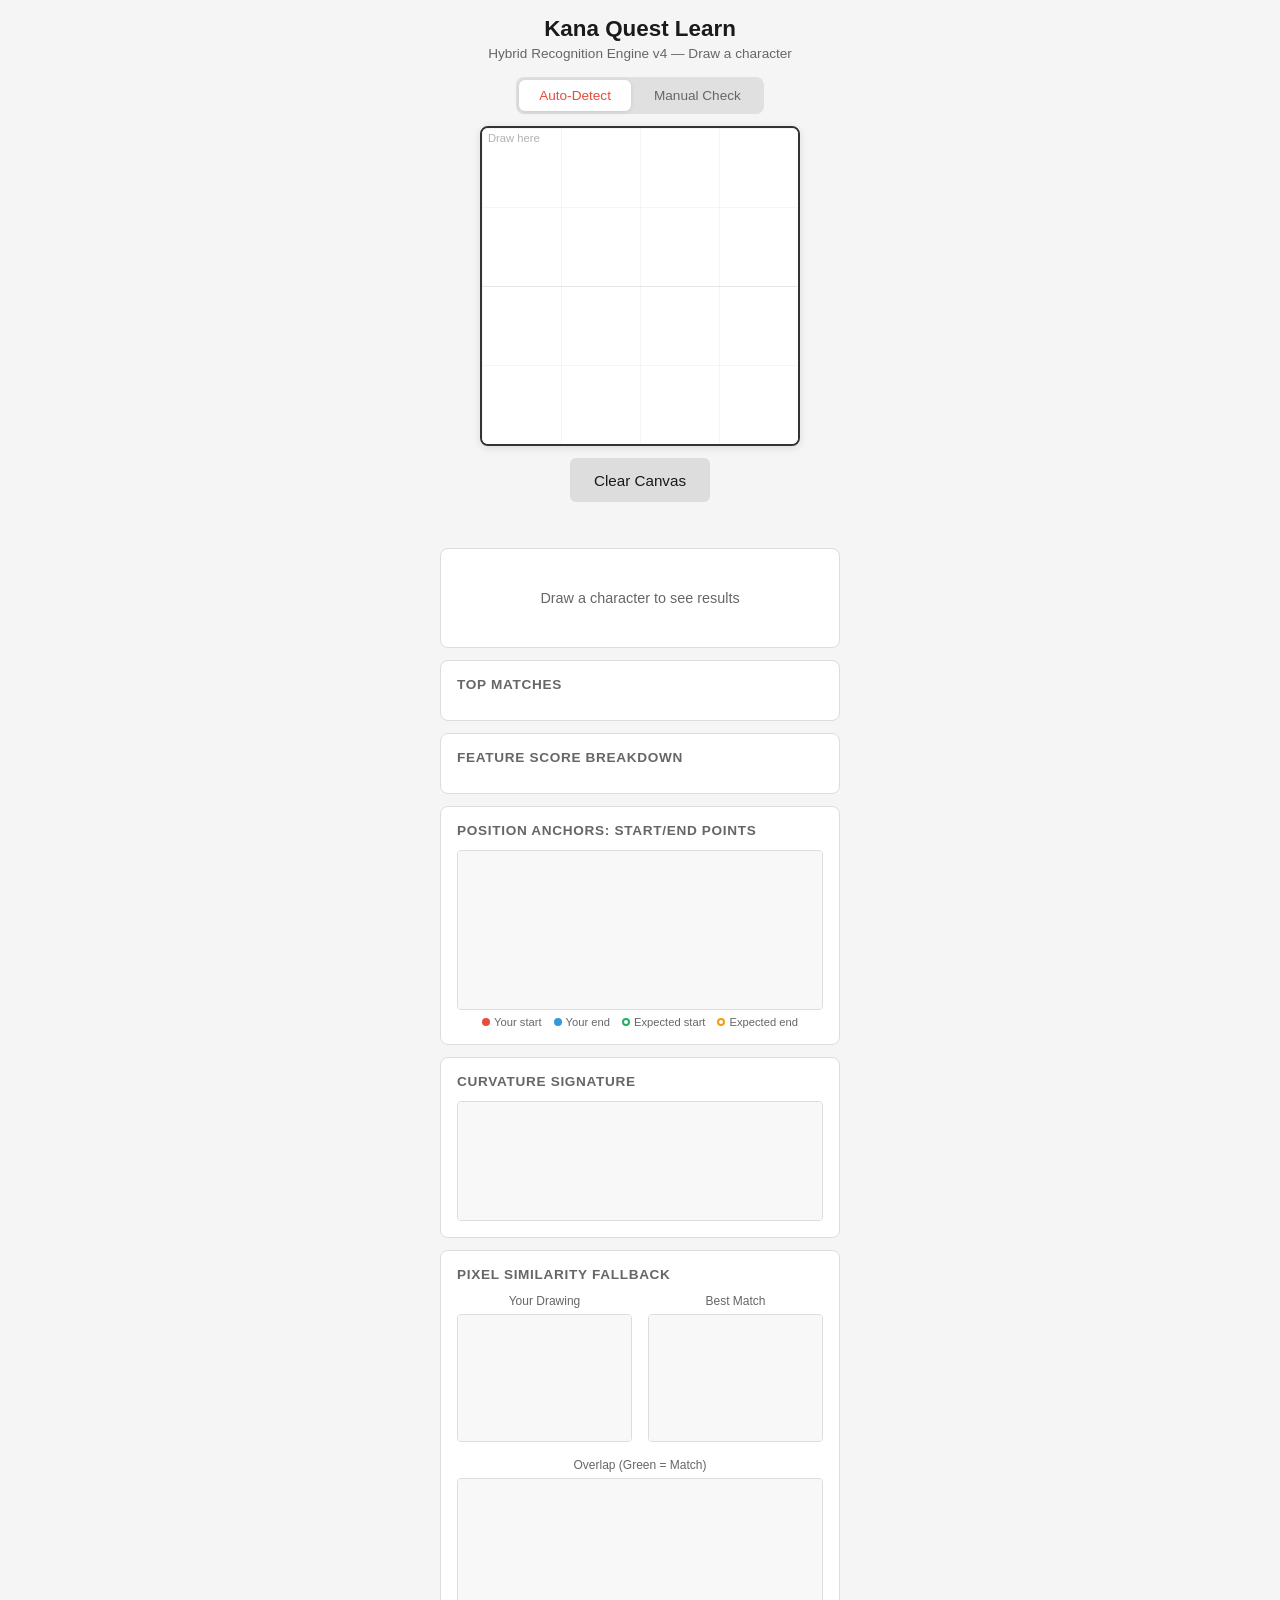
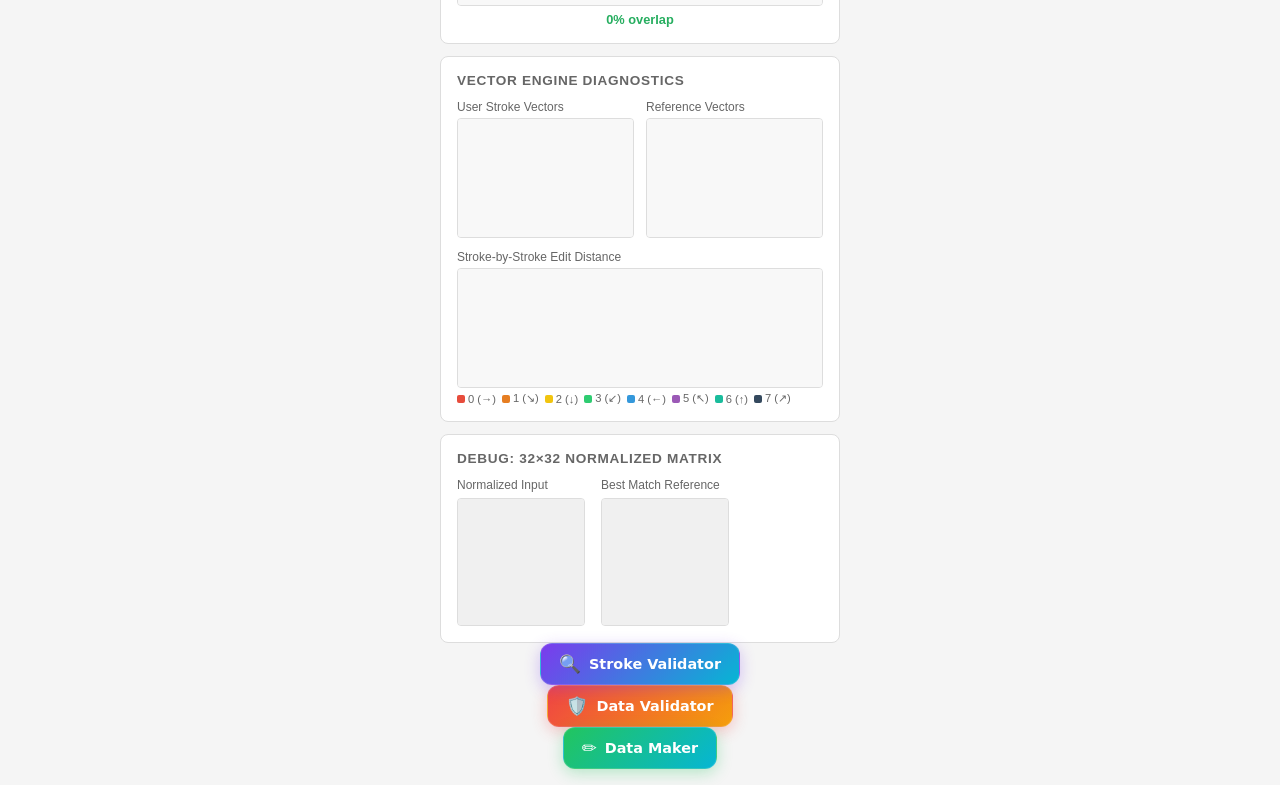
==== index.html @ 8e15015d "V4-04 Fixed Data.js" ====
<!DOCTYPE html>
<html lang="en">
<head>
    <meta charset="UTF-8">
    <meta name="viewport" content="width=device-width, initial-scale=1.0, maximum-scale=1.0, user-scalable=no">
    <title>Kana Quest Learn — Hybrid Recognition Engine v4</title>
    <style>
        *, *::before, *::after {
            box-sizing: border-box;
            margin: 0;
            padding: 0;
        }

        :root {
            --bg: #f5f5f5;
            --surface: #ffffff;
            --text: #1a1a1a;
            --text-secondary: #666666;
            --accent: #e74c3c;
            --accent-hover: #c0392b;
            --accent-light: #fdf2f2;
            --border: #dddddd;
            --canvas-bg: #ffffff;
            --canvas-border: #333333;
            --match-bar: #e74c3c;
            --match-bar-bg: #eeeeee;
            --warning: #f39c12;
            --success: #27ae60;
            --info: #3498db;
            --toggle-bg: #e0e0e0;
            --toggle-active: #e74c3c;
        }

        body {
            font-family: -apple-system, BlinkMacSystemFont, 'Segoe UI', Roboto, 'Helvetica Neue', Arial, sans-serif;
            background: var(--bg);
            color: var(--text);
            min-height: 100vh;
            display: flex;
            flex-direction: column;
            align-items: center;
            padding: 16px;
            overflow-x: hidden;
            -webkit-tap-highlight-color: transparent;
            overscroll-behavior: none;
        }

        h1 {
            font-size: 1.4rem;
            font-weight: 600;
            margin-bottom: 4px;
            text-align: center;
        }

        .subtitle {
            font-size: 0.85rem;
            color: var(--text-secondary);
            margin-bottom: 16px;
            text-align: center;
        }

        /* ===== MODE TOGGLE ===== */
        .mode-toggle-section {
            width: 100%;
            max-width: 400px;
            margin-bottom: 12px;
            display: flex;
            justify-content: center;
        }

        .mode-toggle {
            display: flex;
            background: var(--toggle-bg);
            border-radius: 8px;
            padding: 3px;
            gap: 3px;
        }

        .mode-btn {
            padding: 8px 20px;
            border: none;
            border-radius: 6px;
            font-size: 0.85rem;
            font-weight: 500;
            cursor: pointer;
            transition: all 0.25s cubic-bezier(0.4, 0, 0.2, 1);
            background: transparent;
            color: var(--text-secondary);
            position: relative;
            z-index: 1;
            -webkit-appearance: none;
            touch-action: manipulation;
        }

        .mode-btn.active {
            background: var(--surface);
            color: var(--accent);
            box-shadow: 0 1px 4px rgba(0,0,0,0.1);
        }

        /* ===== CANVAS ===== */
        .canvas-section {
            width: 100%;
            max-width: 400px;
            display: flex;
            flex-direction: column;
            align-items: center;
            gap: 12px;
        }

        .canvas-wrapper {
            position: relative;
            width: 100%;
            aspect-ratio: 1 / 1;
            max-width: 320px;
            max-height: 320px;
            background: var(--canvas-bg);
            border: 2px solid var(--canvas-border);
            border-radius: 8px;
            overflow: hidden;
            touch-action: none;
            cursor: crosshair;
            box-shadow: 0 2px 8px rgba(0,0,0,0.1);
            user-select: none;
            -webkit-user-select: none;
        }

        canvas {
            display: block;
            width: 100%;
            height: 100%;
            touch-action: none;
        }

        .canvas-wrapper::before {
            content: '';
            position: absolute;
            top: 0; left: 0; right: 0; bottom: 0;
            pointer-events: none;
            background-image:
                linear-gradient(to right, rgba(0,0,0,0.04) 1px, transparent 1px),
                linear-gradient(to bottom, rgba(0,0,0,0.04) 1px, transparent 1px);
            background-size: 25% 25%;
            z-index: 1;
        }

        .canvas-wrapper::after {
            content: '';
            position: absolute;
            top: 50%; left: 0; right: 0;
            height: 1px;
            background: rgba(0,0,0,0.06);
            pointer-events: none;
            z-index: 1;
        }

        .guide-label {
            position: absolute;
            top: 4px; left: 6px;
            font-size: 0.7rem;
            color: var(--text-secondary);
            opacity: 0.5;
            pointer-events: none;
            z-index: 2;
        }

        /* ===== LIVE FEEDBACK OVERLAY ===== */
        .live-feedback-overlay {
            position: absolute;
            top: 4px; right: 6px;
            background: rgba(255,255,255,0.92);
            border: 1px solid var(--border);
            border-radius: 6px;
            padding: 6px 10px;
            font-size: 0.75rem;
            z-index: 3;
            pointer-events: none;
            opacity: 0;
            transition: opacity 0.2s ease;
            max-width: 140px;
        }

        .live-feedback-overlay.active {
            opacity: 1;
        }

        .live-feedback-title {
            font-weight: 600;
            color: var(--text-secondary);
            margin-bottom: 3px;
            font-size: 0.7rem;
            text-transform: uppercase;
            letter-spacing: 0.03em;
        }

        .live-guess-item {
            display: flex;
            align-items: center;
            gap: 6px;
            padding: 1px 0;
        }

        .live-guess-char {
            font-size: 1rem;
            font-family: 'Noto Sans JP', sans-serif;
            width: 20px;
            text-align: center;
        }

        .live-guess-bar {
            flex: 1;
            height: 4px;
            background: var(--match-bar-bg);
            border-radius: 2px;
            overflow: hidden;
        }

        .live-guess-bar-fill {
            height: 100%;
            background: var(--accent);
            border-radius: 2px;
            transition: width 0.2s ease;
        }

        .live-guess-pct {
            font-size: 0.65rem;
            color: var(--text-secondary);
            width: 26px;
            text-align: right;
        }

        /* ===== CONTROLS ===== */
        .controls {
            display: flex;
            gap: 12px;
            width: 100%;
            justify-content: center;
            min-height: 44px;
        }

        .btn {
            padding: 10px 24px;
            border: none;
            border-radius: 6px;
            font-size: 0.95rem;
            font-weight: 500;
            cursor: pointer;
            transition: all 0.2s cubic-bezier(0.4, 0, 0.2, 1);
            -webkit-appearance: none;
            touch-action: manipulation;
            opacity: 1;
            transform: scale(1);
        }

        .btn.hidden {
            opacity: 0;
            transform: scale(0.9);
            pointer-events: none;
            position: absolute;
        }

        .btn-primary {
            background: var(--accent);
            color: white;
        }

        .btn-primary:hover { background: var(--accent-hover); }
        .btn-primary:active { transform: scale(0.96); }

        .btn-secondary {
            background: var(--border);
            color: var(--text);
        }

        .btn-secondary:hover { background: #cccccc; }
        .btn-secondary:active { transform: scale(0.96); }

        .btn-success {
            background: var(--success);
            color: white;
        }

        .btn-success:hover { background: #219a52; }

        .btn-small {
            padding: 6px 14px;
            font-size: 0.8rem;
        }

        /* ===== LISTENING BADGE ===== */
        .listening-badge {
            font-size: 0.75rem;
            color: var(--text-secondary);
            display: flex;
            align-items: center;
            justify-content: center;
            gap: 6px;
            margin-top: 4px;
            transition: opacity 0.2s ease;
        }

        .status-indicator {
            display: inline-block;
            width: 8px;
            height: 8px;
            border-radius: 50%;
        }

        .status-listening { background: #e74c3c; animation: pulse 1s infinite; }

        @keyframes pulse {
            0%, 100% { opacity: 1; }
            50% { opacity: 0.4; }
        }

        /* ===== RESULT SECTION ===== */
        .result-section {
            width: 100%;
            max-width: 400px;
            margin-top: 16px;
            padding: 16px;
            background: var(--surface);
            border-radius: 8px;
            border: 1px solid var(--border);
            text-align: center;
            min-height: 100px;
            display: flex;
            flex-direction: column;
            align-items: center;
            justify-content: center;
            gap: 8px;
        }

        .result-placeholder {
            color: var(--text-secondary);
            font-size: 0.9rem;
        }

        .top-match {
            display: none;
            flex-direction: column;
            align-items: center;
            gap: 6px;
            width: 100%;
            animation: fadeIn 0.2s ease;
        }

        .top-match.active { display: flex; }

        @keyframes fadeIn {
            from { opacity: 0; transform: translateY(4px); }
            to { opacity: 1; transform: translateY(0); }
        }

        .match-char {
            font-size: 4rem;
            line-height: 1;
            font-family: 'Noto Sans JP', 'Hiragino Sans', 'Yu Gothic', sans-serif;
        }

        .match-info {
            display: flex;
            align-items: center;
            gap: 12px;
            flex-wrap: wrap;
            justify-content: center;
        }

        .match-name { font-size: 1rem; font-weight: 500; }

        .match-reading {
            font-size: 0.9rem;
            color: var(--text-secondary);
            background: var(--bg);
            padding: 2px 10px;
            border-radius: 12px;
        }

        .btn-speak {
            background: none;
            border: 1px solid var(--border);
            border-radius: 50%;
            width: 36px;
            height: 36px;
            display: flex;
            align-items: center;
            justify-content: center;
            cursor: pointer;
            font-size: 1rem;
            transition: all 0.15s ease;
            touch-action: manipulation;
        }

        .btn-speak:hover {
            background: var(--bg);
            border-color: var(--accent);
        }

        .match-confidence {
            font-size: 0.85rem;
            color: var(--text-secondary);
        }

        .match-confidence strong { color: var(--accent); }

        .stroke-meta {
            font-size: 0.75rem;
            color: var(--text-secondary);
            margin-top: 2px;
        }

        .stroke-meta .mismatch { color: var(--warning); }

        /* ===== CORRECTION BAR ===== */
        .correction-bar {
            display: none;
            flex-direction: column;
            gap: 8px;
            width: 100%;
            padding-top: 8px;
            border-top: 1px solid var(--border);
            margin-top: 4px;
        }

        .correction-bar.active { display: flex; }

        .correction-label {
            font-size: 0.8rem;
            color: var(--text-secondary);
        }

        .correction-grid {
            display: flex;
            flex-wrap: wrap;
            gap: 6px;
            justify-content: center;
        }

        .correction-btn {
            width: 40px;
            height: 40px;
            border: 1px solid var(--border);
            border-radius: 6px;
            background: var(--surface);
            font-size: 1.4rem;
            font-family: 'Noto Sans JP', sans-serif;
            cursor: pointer;
            transition: all 0.15s ease;
            display: flex;
            align-items: center;
            justify-content: center;
        }

        .correction-btn:hover {
            border-color: var(--accent);
            background: var(--accent-light);
        }

        .correction-btn:active { transform: scale(0.95); }

        /* ===== STATS SECTION ===== */
        .stats-section {
            width: 100%;
            max-width: 400px;
            margin-top: 12px;
            padding: 16px;
            background: var(--surface);
            border-radius: 8px;
            border: 1px solid var(--border);
        }

        .stats-title {
            font-size: 0.85rem;
            font-weight: 600;
            color: var(--text-secondary);
            text-transform: uppercase;
            letter-spacing: 0.05em;
            margin-bottom: 12px;
        }

        .stats-list {
            display: flex;
            flex-direction: column;
            gap: 8px;
        }

        .stat-item {
            display: flex;
            align-items: center;
            gap: 10px;
            animation: fadeIn 0.2s ease;
        }

        .stat-char {
            width: 32px;
            text-align: center;
            font-size: 1.4rem;
            font-family: 'Noto Sans JP', sans-serif;
            flex-shrink: 0;
        }

        .stat-bar-wrapper {
            flex: 1;
            height: 24px;
            background: var(--match-bar-bg);
            border-radius: 4px;
            overflow: hidden;
            position: relative;
        }

        .stat-bar {
            height: 100%;
            background: var(--match-bar);
            border-radius: 4px;
            transition: width 0.4s cubic-bezier(0.4, 0, 0.2, 1);
            min-width: 2px;
        }

        .stat-percent {
            position: absolute;
            right: 6px;
            top: 50%;
            transform: translateY(-50%);
            font-size: 0.75rem;
            font-weight: 600;
            color: var(--text);
        }

        .stat-reading {
            font-size: 0.75rem;
            color: var(--text-secondary);
            width: 50px;
            text-align: right;
            flex-shrink: 0;
        }

        /* ===== FEATURE SCORE BREAKDOWN ===== */
        .feature-section {
            width: 100%;
            max-width: 400px;
            margin-top: 12px;
            padding: 16px;
            background: var(--surface);
            border-radius: 8px;
            border: 1px solid var(--border);
        }

        .feature-grid {
            display: grid;
            grid-template-columns: repeat(2, 1fr);
            gap: 10px;
        }

        .feature-item {
            display: flex;
            flex-direction: column;
            gap: 4px;
        }

        .feature-label {
            font-size: 0.75rem;
            color: var(--text-secondary);
            display: flex;
            justify-content: space-between;
        }

        .feature-score {
            font-weight: 600;
            color: var(--text);
        }

        .feature-bar {
            height: 6px;
            background: var(--match-bar-bg);
            border-radius: 3px;
            overflow: hidden;
        }

        .feature-bar-fill {
            height: 100%;
            border-radius: 3px;
            transition: width 0.4s ease;
        }

        .feature-bar-fill.good { background: var(--success); }
        .feature-bar-fill.ok { background: var(--warning); }
        .feature-bar-fill.bad { background: var(--accent); }

        /* ===== POSITION ANCHOR DEBUG ===== */
        .position-section {
            width: 100%;
            max-width: 400px;
            margin-top: 12px;
            padding: 16px;
            background: var(--surface);
            border-radius: 8px;
            border: 1px solid var(--border);
        }

        .position-canvas {
            border: 1px solid var(--border);
            border-radius: 4px;
            width: 100%;
            height: 160px;
            background: #f8f8f8;
        }

        .position-legend {
            display: flex;
            gap: 12px;
            font-size: 0.7rem;
            color: var(--text-secondary);
            margin-top: 6px;
            justify-content: center;
        }

        .position-legend span {
            display: inline-flex;
            align-items: center;
            gap: 4px;
        }

        .legend-dot {
            width: 8px;
            height: 8px;
            border-radius: 50%;
            display: inline-block;
        }

        /* ===== CURVATURE DEBUG ===== */
        .curvature-section {
            width: 100%;
            max-width: 400px;
            margin-top: 12px;
            padding: 16px;
            background: var(--surface);
            border-radius: 8px;
            border: 1px solid var(--border);
        }

        .curvature-canvas {
            border: 1px solid var(--border);
            border-radius: 4px;
            width: 100%;
            height: 120px;
            background: #f8f8f8;
        }

        /* ===== PIXEL OVERLAY DEBUG ===== */
        .pixel-section {
            width: 100%;
            max-width: 400px;
            margin-top: 12px;
            padding: 16px;
            background: var(--surface);
            border-radius: 8px;
            border: 1px solid var(--border);
        }

        .pixel-grid-container {
            display: flex;
            gap: 16px;
            align-items: flex-start;
            flex-wrap: wrap;
        }

        .pixel-panel {
            display: flex;
            flex-direction: column;
            gap: 6px;
            flex: 1;
            min-width: 120px;
        }

        .pixel-canvas {
            border: 1px solid var(--border);
            border-radius: 4px;
            image-rendering: pixelated;
            width: 100%;
            height: 128px;
            background: #f8f8f8;
        }

        .pixel-label {
            font-size: 0.75rem;
            color: var(--text-secondary);
            text-align: center;
        }

        .pixel-score {
            font-size: 0.8rem;
            font-weight: 600;
            color: var(--success);
            text-align: center;
        }

        /* ===== VECTOR DEBUG (legacy) ===== */
        .vector-debug-section {
            width: 100%;
            max-width: 400px;
            margin-top: 12px;
            padding: 16px;
            background: var(--surface);
            border-radius: 8px;
            border: 1px solid var(--border);
        }

        .vector-debug-grid {
            display: grid;
            grid-template-columns: repeat(2, 1fr);
            gap: 12px;
        }

        .vector-debug-item {
            display: flex;
            flex-direction: column;
            gap: 4px;
        }

        .vector-debug-item.full-width { grid-column: 1 / -1; }

        .vector-debug-canvas {
            border: 1px solid var(--border);
            border-radius: 4px;
            image-rendering: pixelated;
            width: 100%;
            height: 120px;
            background: #f8f8f8;
        }

        .vector-legend {
            display: flex;
            flex-wrap: wrap;
            gap: 6px;
            font-size: 0.7rem;
            color: var(--text-secondary);
            margin-top: 4px;
        }

        .vector-legend span {
            display: inline-flex;
            align-items: center;
            gap: 3px;
        }

        .v-legend-dot {
            width: 8px;
            height: 8px;
            border-radius: 2px;
            display: inline-block;
        }

        /* ===== DEBUG MATRIX (legacy) ===== */
        .debug-section {
            width: 100%;
            max-width: 400px;
            margin-top: 12px;
            padding: 16px;
            background: var(--surface);
            border-radius: 8px;
            border: 1px solid var(--border);
        }

        .debug-grid-container {
            display: flex;
            gap: 16px;
            align-items: flex-start;
            flex-wrap: wrap;
        }

        .debug-panel {
            display: flex;
            flex-direction: column;
            gap: 6px;
        }

        .debug-label {
            font-size: 0.75rem;
            color: var(--text-secondary);
        }

        .debug-canvas {
            border: 1px solid var(--border);
            border-radius: 4px;
            image-rendering: pixelated;
            width: 128px;
            height: 128px;
            background: #f8f8f8;
        }

        /* ===== LEARNED CHARACTERS BADGE ===== */
        .learned-badge {
            display: inline-flex;
            align-items: center;
            gap: 4px;
            background: var(--success);
            color: white;
            font-size: 0.65rem;
            padding: 2px 6px;
            border-radius: 4px;
            margin-left: 4px;
        }

        /* ===== RESPONSIVE ===== */
        @media (max-width: 480px) {
            body { padding: 12px; }
            h1 { font-size: 1.2rem; }
            .canvas-wrapper { max-width: 280px; max-height: 280px; }
            .debug-canvas { width: 96px; height: 96px; }
            .mode-btn { padding: 7px 14px; font-size: 0.8rem; }
            .feature-grid { grid-template-columns: 1fr; }
        }
    </style>
<base target="_blank">
<base target="_blank">
</head>
<body>
    <h1>Kana Quest Learn</h1>
    <p class="subtitle">Hybrid Recognition Engine v4 — Draw a character</p>

    <div class="mode-toggle-section">
        <div class="mode-toggle" id="modeToggle">
            <button class="mode-btn active" data-mode="auto" id="modeAuto">Auto-Detect</button>
            <button class="mode-btn" data-mode="manual" id="modeManual">Manual Check</button>
        </div>
    </div>

    <section class="canvas-section">
        <div class="canvas-wrapper" id="canvasWrapper">
            <span class="guide-label">Draw here</span>
            <div class="live-feedback-overlay" id="liveFeedback">
                <div class="live-feedback-title">Live Guess</div>
                <div id="liveGuessList"></div>
            </div>
            <canvas id="drawCanvas"></canvas>
        </div>
        <div class="controls" id="controlsContainer">
            <button class="btn btn-primary hidden" id="checkBtn">Check Character</button>
            <button class="btn btn-secondary" id="resetBtn">Clear Canvas</button>
        </div>
        <div class="listening-badge" id="listeningBadge" style="opacity:0;">
            <span class="status-indicator status-listening"></span>
            <span>Analyzing...</span>
        </div>
    </section>

    <section class="result-section" id="resultSection">
        <div class="result-placeholder" id="resultPlaceholder">Draw a character to see results</div>
        <div class="top-match" id="topMatch">
            <div class="match-char" id="matchChar">あ</div>
            <div class="match-info">
                <span class="match-name" id="matchName">Hiragana A</span>
                <span class="match-reading" id="matchReading">a</span>
                <button class="btn-speak" id="speakBtn" title="Listen to pronunciation">🔊</button>
            </div>
            <div class="match-confidence">Confidence: <strong id="matchConfidence">0%</strong></div>
            <div class="stroke-meta" id="strokeMeta"></div>
            <div class="correction-bar" id="correctionBar">
                <div class="correction-label">Not right? Tap the correct character to teach me:</div>
                <div class="correction-grid" id="correctionGrid"></div>
            </div>
        </div>
    </section>

    <section class="stats-section" id="statsSection">
        <div class="stats-title">Top Matches</div>
        <div class="stats-list" id="statsList"></div>
    </section>

    <section class="feature-section" id="featureSection">
        <div class="stats-title">Feature Score Breakdown</div>
        <div class="feature-grid" id="featureGrid"></div>
    </section>

    <section class="position-section" id="positionSection">
        <div class="stats-title">Position Anchors: Start/End Points</div>
        <canvas id="positionCanvas" class="position-canvas" width="400" height="160"></canvas>
        <div class="position-legend">
            <span><span class="legend-dot" style="background:#e74c3c"></span> Your start</span>
            <span><span class="legend-dot" style="background:#3498db"></span> Your end</span>
            <span><span class="legend-dot" style="background:#27ae60;border:2px solid #27ae60;background:transparent"></span> Expected start</span>
            <span><span class="legend-dot" style="background:#f39c12;border:2px solid #f39c12;background:transparent"></span> Expected end</span>
        </div>
    </section>

    <section class="curvature-section" id="curvatureSection">
        <div class="stats-title">Curvature Signature</div>
        <canvas id="curvatureCanvas" class="curvature-canvas" width="400" height="120"></canvas>
    </section>

    <section class="pixel-section" id="pixelSection">
        <div class="stats-title">Pixel Similarity Fallback</div>
        <div class="pixel-grid-container">
            <div class="pixel-panel">
                <div class="pixel-label">Your Drawing</div>
                <canvas id="pixelUserCanvas" class="pixel-canvas" width="128" height="128"></canvas>
            </div>
            <div class="pixel-panel">
                <div class="pixel-label">Best Match</div>
                <canvas id="pixelMatchCanvas" class="pixel-canvas" width="128" height="128"></canvas>
            </div>
            <div class="pixel-panel">
                <div class="pixel-label">Overlap (Green = Match)</div>
                <canvas id="pixelOverlapCanvas" class="pixel-canvas" width="128" height="128"></canvas>
                <div class="pixel-score" id="pixelScore">0% overlap</div>
            </div>
        </div>
    </section>

    <section class="vector-debug-section" id="vectorDebugSection">
        <div class="stats-title">Vector Engine Diagnostics</div>
        <div class="vector-debug-grid">
            <div class="vector-debug-item">
                <div class="debug-label">User Stroke Vectors</div>
                <canvas id="vectorUserCanvas" class="vector-debug-canvas" width="300" height="120"></canvas>
            </div>
            <div class="vector-debug-item">
                <div class="debug-label">Reference Vectors</div>
                <canvas id="vectorRefCanvas" class="vector-debug-canvas" width="300" height="120"></canvas>
            </div>
            <div class="vector-debug-item full-width">
                <div class="debug-label">Stroke-by-Stroke Edit Distance</div>
                <canvas id="vectorCompareCanvas" class="vector-debug-canvas" width="300" height="120"></canvas>
            </div>
        </div>
        <div class="vector-legend" id="vectorLegend">
            <span><span class="v-legend-dot" style="background:#e74c3c"></span> 0 (→)</span>
            <span><span class="v-legend-dot" style="background:#e67e22"></span> 1 (↘)</span>
            <span><span class="v-legend-dot" style="background:#f1c40f"></span> 2 (↓)</span>
            <span><span class="v-legend-dot" style="background:#2ecc71"></span> 3 (↙)</span>
            <span><span class="v-legend-dot" style="background:#3498db"></span> 4 (←)</span>
            <span><span class="v-legend-dot" style="background:#9b59b6"></span> 5 (↖)</span>
            <span><span class="v-legend-dot" style="background:#1abc9c"></span> 6 (↑)</span>
            <span><span class="v-legend-dot" style="background:#34495e"></span> 7 (↗)</span>
        </div>
    </section>

    <section class="debug-section" id="debugSection">
        <div class="stats-title">Debug: 32×32 Normalized Matrix</div>
        <div class="debug-grid-container">
            <div class="debug-panel">
                <div class="debug-label">Normalized Input</div>
                <canvas id="debugCanvas" class="debug-canvas" width="128" height="128"></canvas>
            </div>
            <div class="debug-panel">
                <div class="debug-label">Best Match Reference</div>
                <canvas id="debugMatchCanvas" class="debug-canvas" width="128" height="128"></canvas>
            </div>
        </div>
    </section>
    <a href="validate.html" style="
  display:inline-flex;
  align-items:center;
  gap:8px;
  background:linear-gradient(135deg,#7c3aed,#06b6d4);
  color:#fff;
  text-decoration:none;
  padding:10px 18px;
  border-radius:12px;
  font-family:'Segoe UI',system-ui,sans-serif;
  font-size:0.9rem;
  font-weight:600;
  border:1px solid rgba(255,255,255,0.15);
  box-shadow:0 4px 15px rgba(124,58,237,0.3);
  transition:all 0.2s ease;
  cursor:pointer;
  position:relative;
  overflow:hidden;
" onmouseover="this.style.transform='translateY(-2px)';this.style.boxShadow='0 6px 20px rgba(124,58,237,0.4)'" 
   onmouseout="this.style.transform='translateY(0)';this.style.boxShadow='0 4px 15px rgba(124,58,237,0.3)'"
   onmousedown="this.style.transform='scale(0.97)'"
   onmouseup="this.style.transform='scale(1)'">
  <span style="font-size:1.1rem;">🔍</span>
  <span>Stroke Validator</span>
</a>
<a href="validate-data.html" style="
  display:inline-flex;
  align-items:center;
  gap:8px;
  background:linear-gradient(135deg,#ef4444,#f59e0b);
  color:#fff;
  text-decoration:none;
  padding:10px 18px;
  border-radius:12px;
  font-family:'Segoe UI',system-ui,sans-serif;
  font-size:0.9rem;
  font-weight:600;
  border:1px solid rgba(255,255,255,0.15);
  box-shadow:0 4px 15px rgba(239,68,68,0.3);
  transition:all 0.2s ease;
  cursor:pointer;
" onmouseover="this.style.transform='translateY(-2px)';this.style.boxShadow='0 6px 20px rgba(239,68,68,0.4)'" 
   onmouseout="this.style.transform='translateY(0)';this.style.boxShadow='0 4px 15px rgba(239,68,68,0.3)'"
   onmousedown="this.style.transform='scale(0.97)'"
   onmouseup="this.style.transform='scale(1)'">
  <span style="font-size:1.1rem;">🛡️</span>
  <span>Data Validator</span>
</a>
<a href="data-maker.html" style="
  display:inline-flex;
  align-items:center;
  gap:8px;
  background:linear-gradient(135deg,#22c55e,#06b6d4);
  color:#fff;
  text-decoration:none;
  padding:10px 18px;
  border-radius:12px;
  font-family:'Segoe UI',system-ui,sans-serif;
  font-size:0.9rem;
  font-weight:600;
  border:1px solid rgba(255,255,255,0.15);
  box-shadow:0 4px 15px rgba(34,197,94,0.3);
  transition:all 0.2s ease;
  cursor:pointer;
" onmouseover="this.style.transform='translateY(-2px)';this.style.boxShadow='0 6px 20px rgba(34,197,94,0.4)'" 
   onmouseout="this.style.transform='translateY(0)';this.style.boxShadow='0 4px 15px rgba(34,197,94,0.3)'"
   onmousedown="this.style.transform='scale(0.97)'"
   onmouseup="this.style.transform='scale(1)'">
  <span style="font-size:1.1rem;">✏️</span>
  <span>Data Maker</span>
</a>
    <script src="data.js"></script>
    <script src="script.js"></script>
</body>
</html>
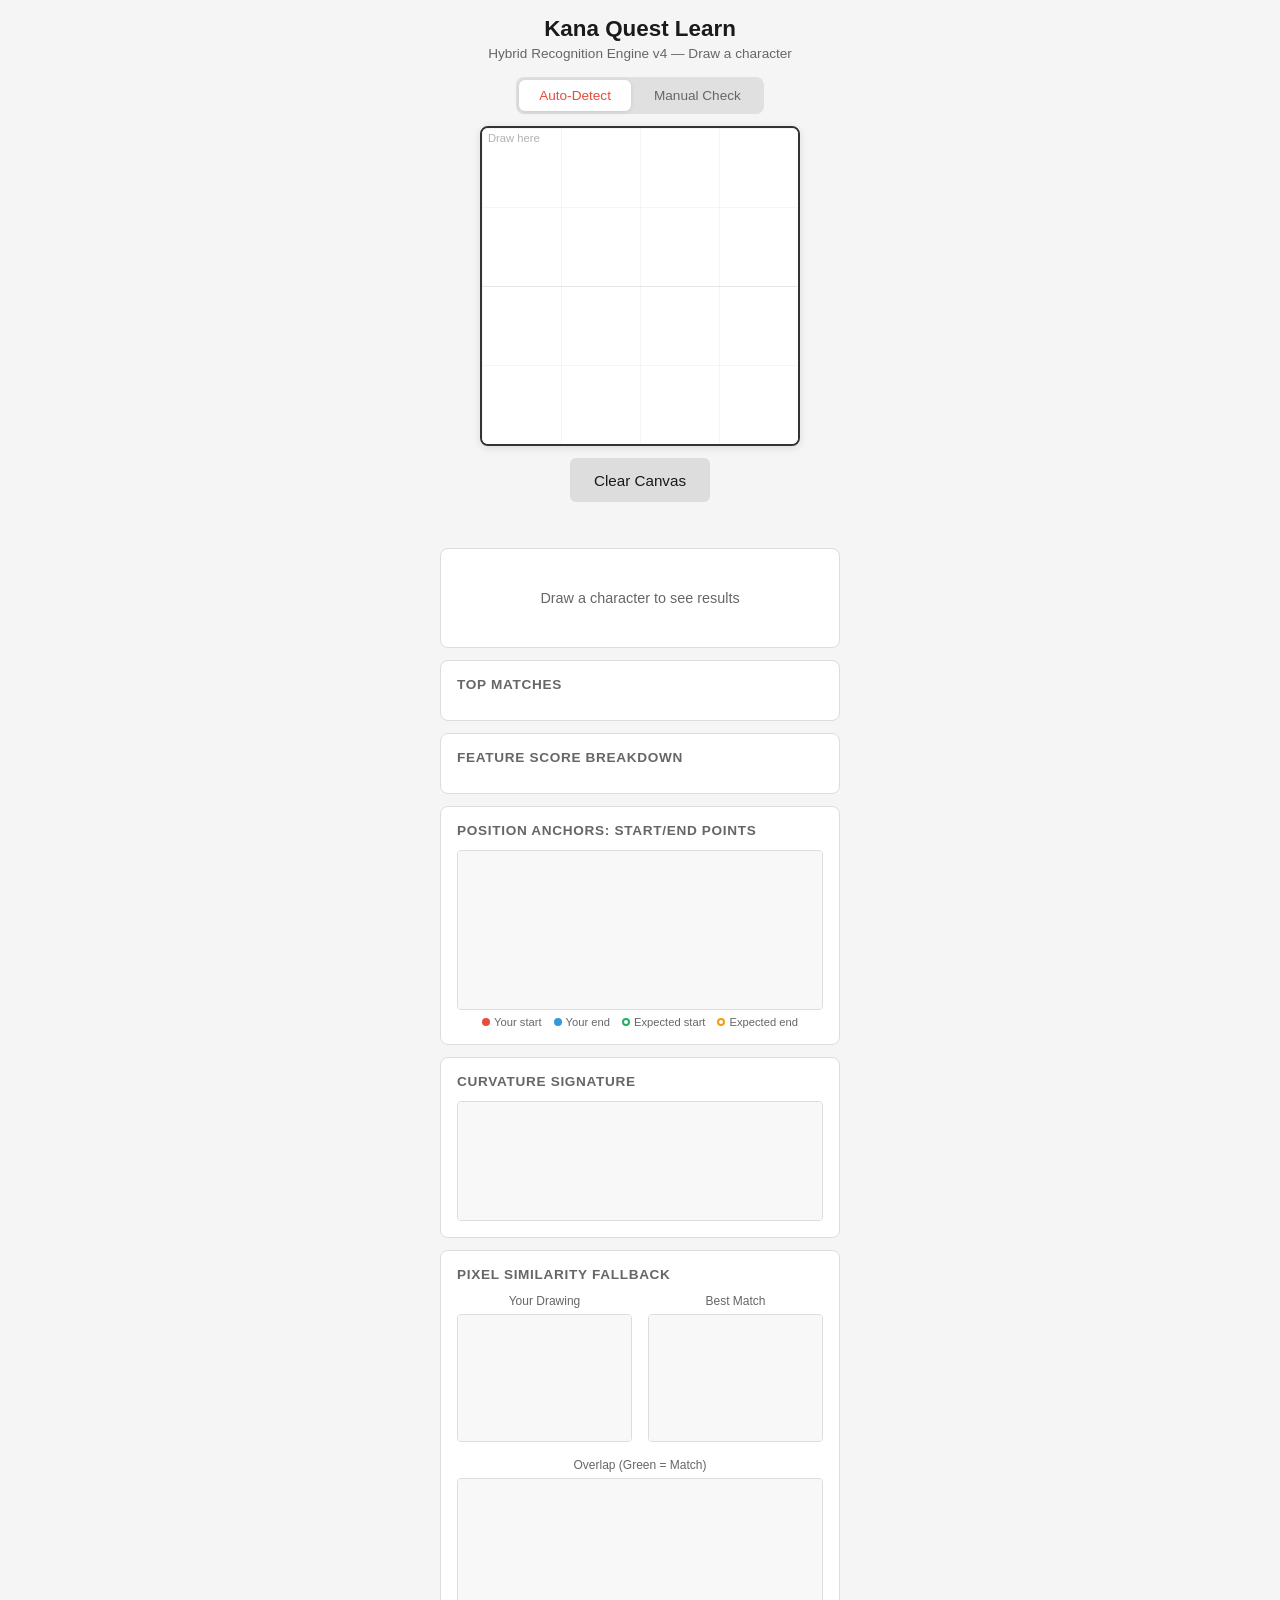
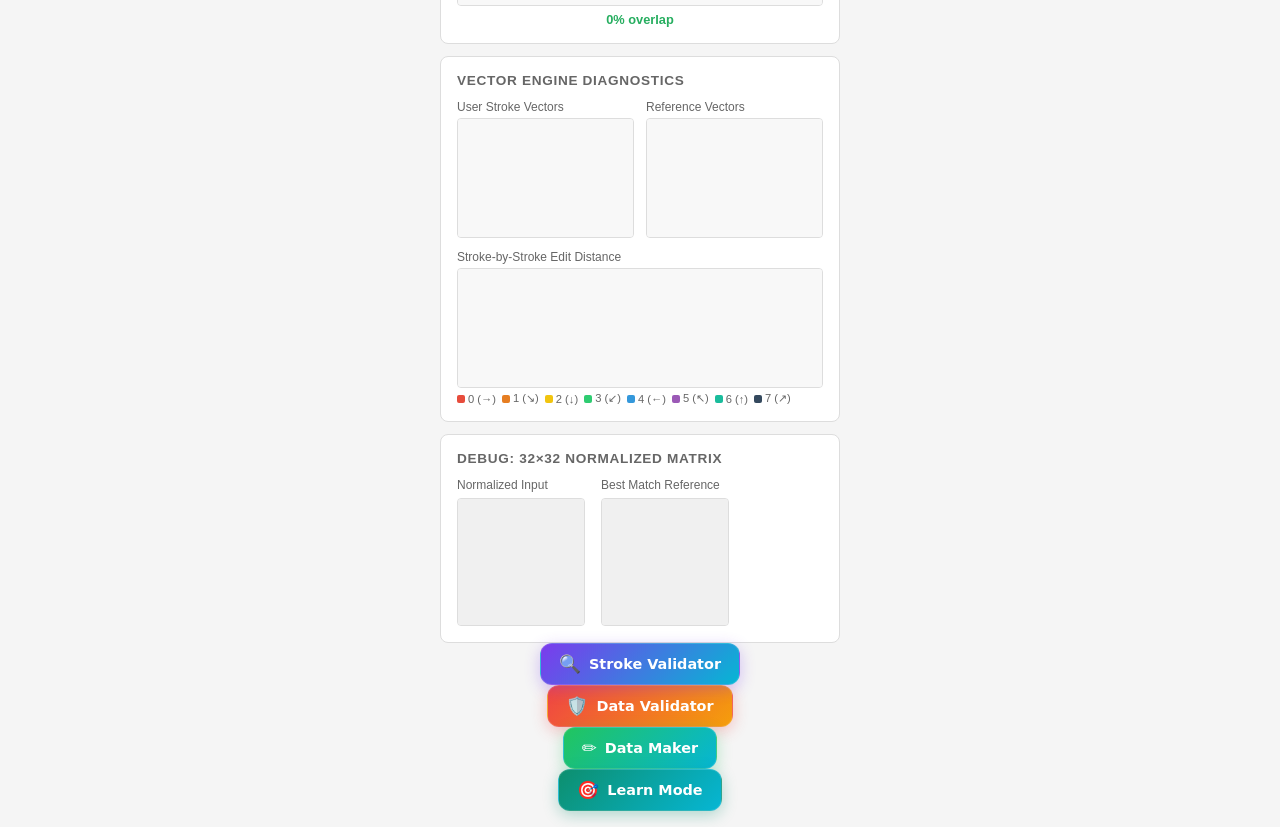
==== commit 2a1be086: "Learn more extention" ====
--- a/index.html
+++ b/index.html
@@ -1019,6 +1019,29 @@
   <span style="font-size:1.1rem;">✏️</span>
   <span>Data Maker</span>
 </a>
+<a href="learn.html" style="
+  display:inline-flex;
+  align-items:center;
+  gap:8px;
+  background:linear-gradient(135deg,#0d8f6e,#06b6d4);
+  color:#fff;
+  text-decoration:none;
+  padding:10px 18px;
+  border-radius:12px;
+  font-family:'Segoe UI',system-ui,sans-serif;
+  font-size:0.9rem;
+  font-weight:600;
+  border:1px solid rgba(255,255,255,0.15);
+  box-shadow:0 4px 15px rgba(13,143,110,0.3);
+  transition:all 0.2s ease;
+  cursor:pointer;
+" onmouseover="this.style.transform='translateY(-2px)';this.style.boxShadow='0 6px 20px rgba(13,143,110,0.4)'" 
+   onmouseout="this.style.transform='translateY(0)';this.style.boxShadow='0 4px 15px rgba(13,143,110,0.3)'"
+   onmousedown="this.style.transform='scale(0.97)'"
+   onmouseup="this.style.transform='scale(1)'">
+  <span style="font-size:1.1rem;">🎯</span>
+  <span>Learn Mode</span>
+</a>
     <script src="data.js"></script>
     <script src="script.js"></script>
 </body>
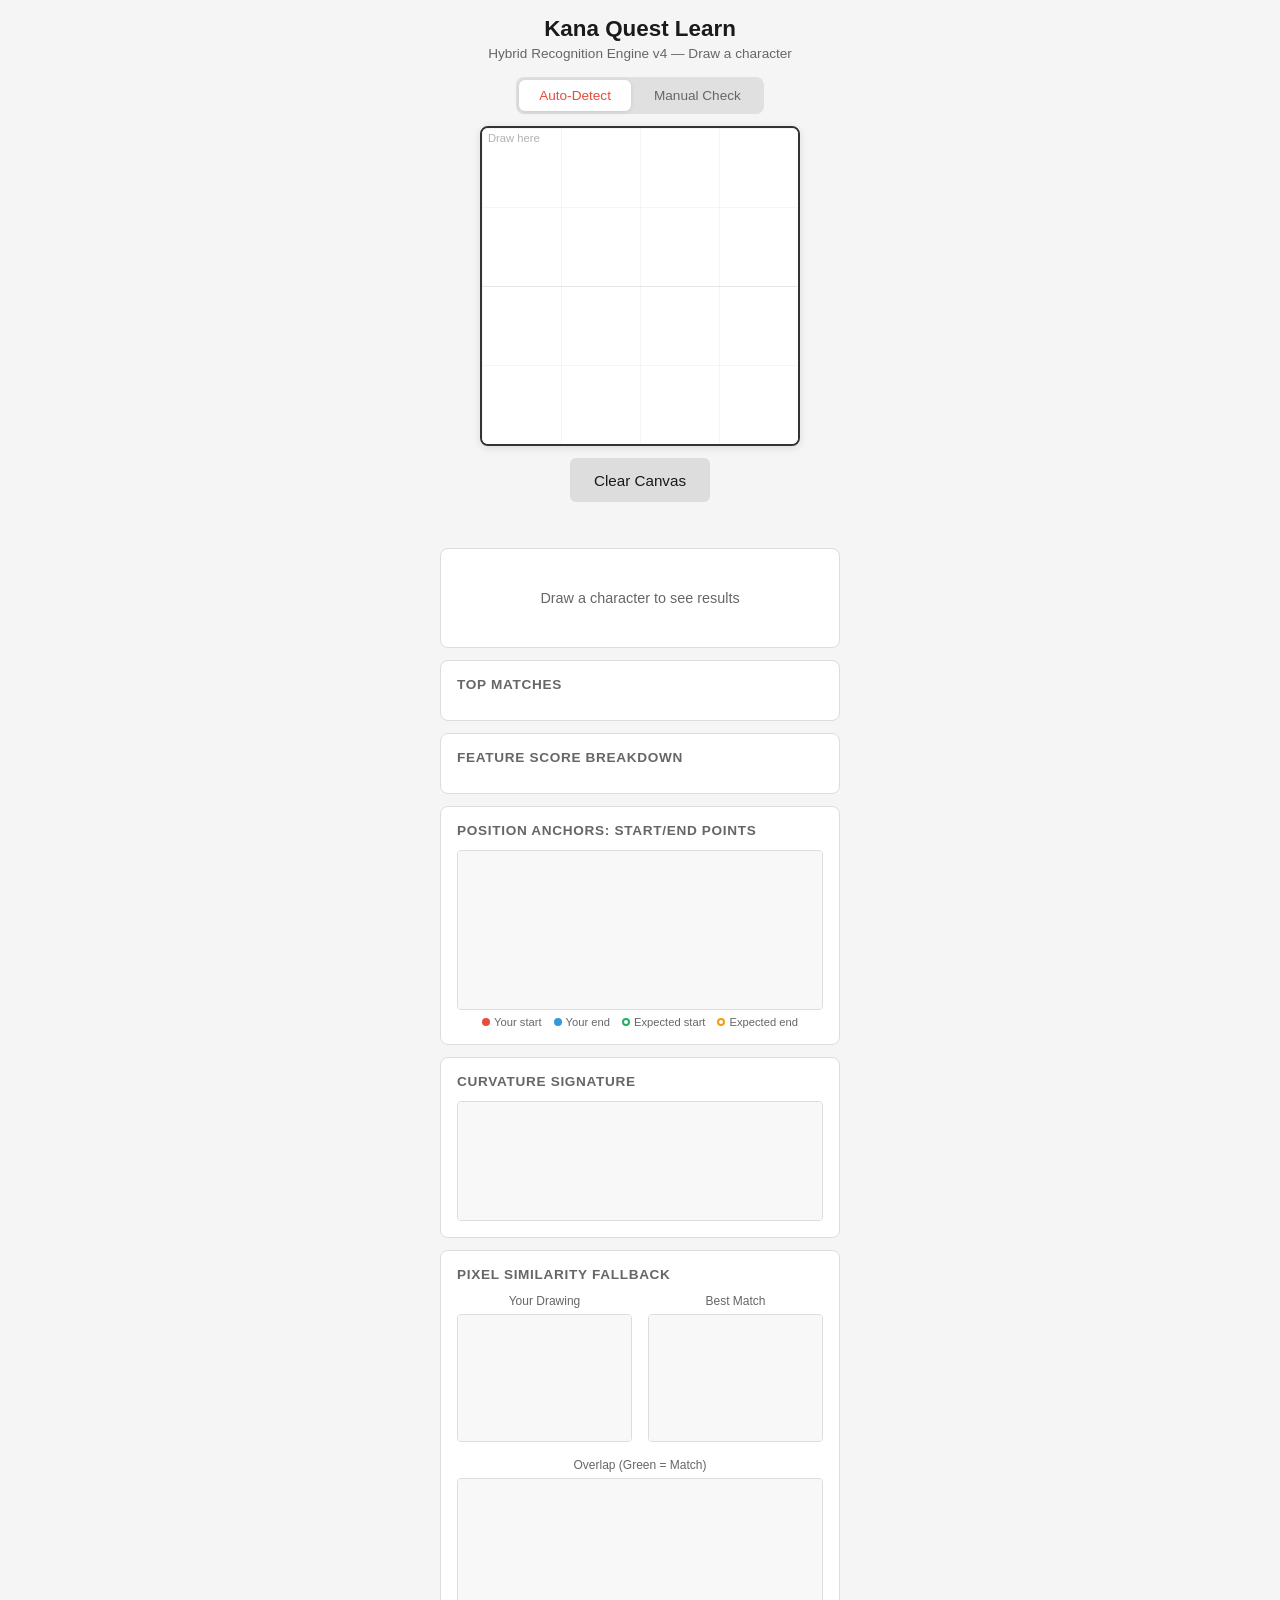
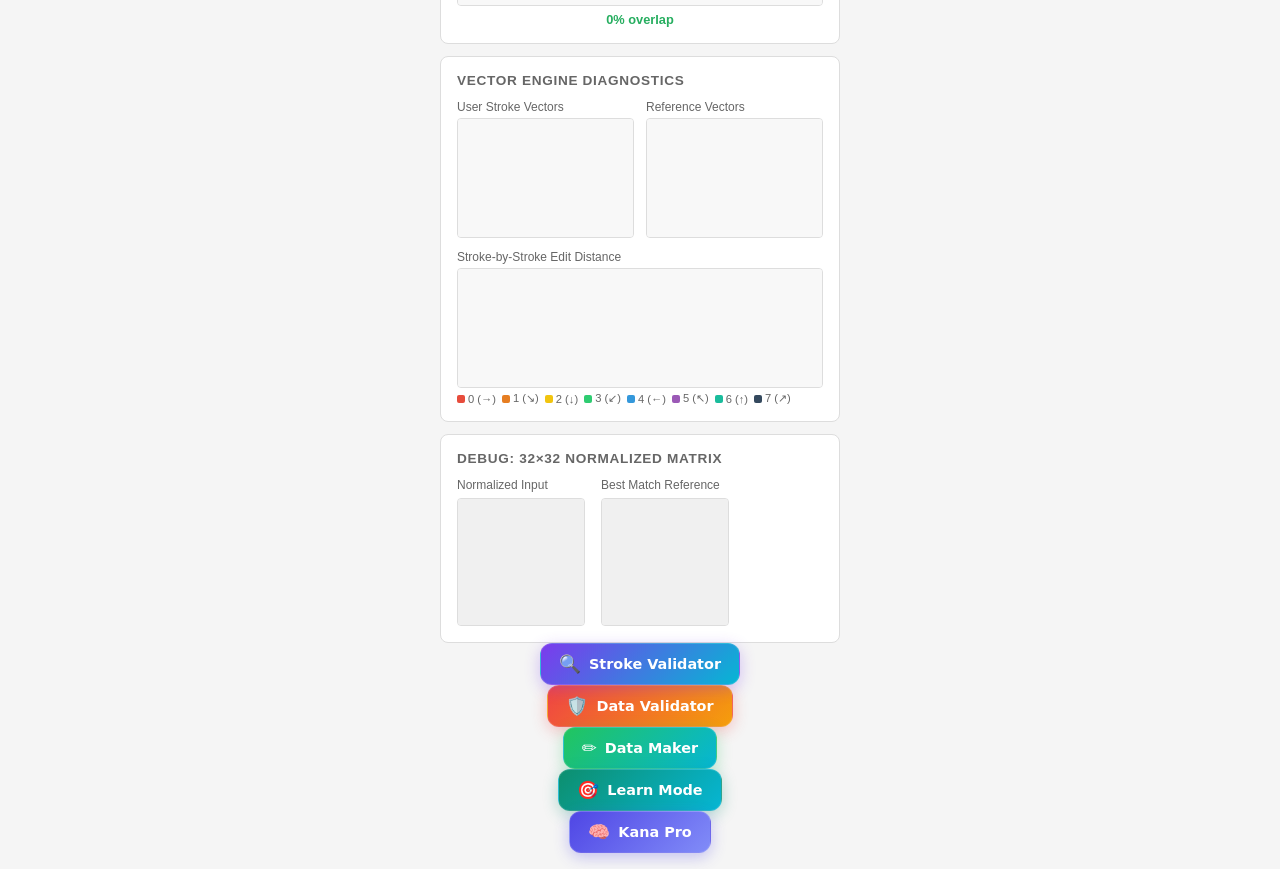
==== commit c24d10bb: "Update index.html" ====
--- a/index.html
+++ b/index.html
@@ -1041,6 +1041,29 @@
    onmouseup="this.style.transform='scale(1)'">
   <span style="font-size:1.1rem;">🎯</span>
   <span>Learn Mode</span>
+</a>
+<a href="kana-pro.html" style="
+  display:inline-flex;
+  align-items:center;
+  gap:8px;
+  background:linear-gradient(135deg,#4f46e5,#818cf8);
+  color:#fff;
+  text-decoration:none;
+  padding:10px 18px;
+  border-radius:12px;
+  font-family:'Segoe UI',system-ui,sans-serif;
+  font-size:0.9rem;
+  font-weight:600;
+  border:1px solid rgba(255,255,255,0.15);
+  box-shadow:0 4px 15px rgba(79,70,229,0.3);
+  transition:all 0.2s ease;
+  cursor:pointer;
+" onmouseover="this.style.transform='translateY(-2px)';this.style.boxShadow='0 6px 20px rgba(79,70,229,0.4)'" 
+   onmouseout="this.style.transform='translateY(0)';this.style.boxShadow='0 4px 15px rgba(79,70,229,0.3)'"
+   onmousedown="this.style.transform='scale(0.97)'"
+   onmouseup="this.style.transform='scale(1)'">
+  <span style="font-size:1.1rem;">🧠</span>
+  <span>Kana Pro</span>
 </a>
     <script src="data.js"></script>
     <script src="script.js"></script>
